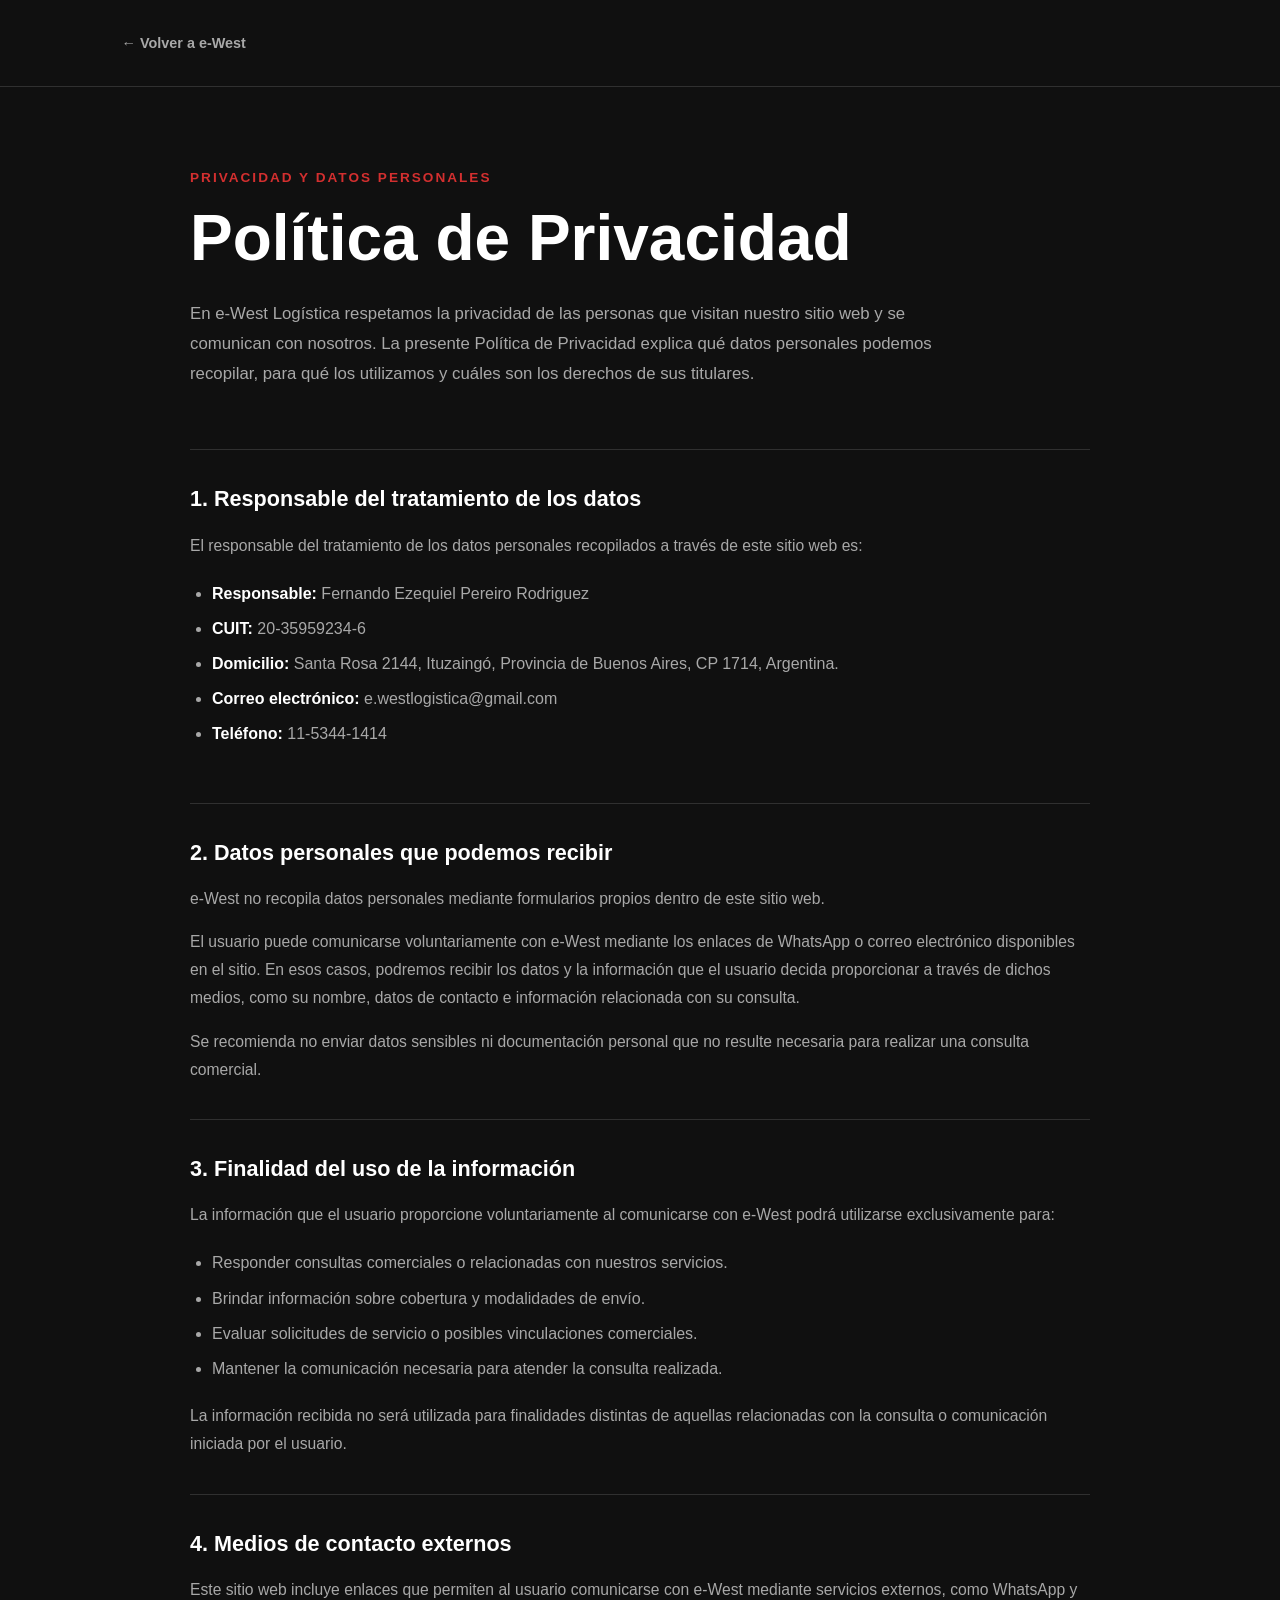
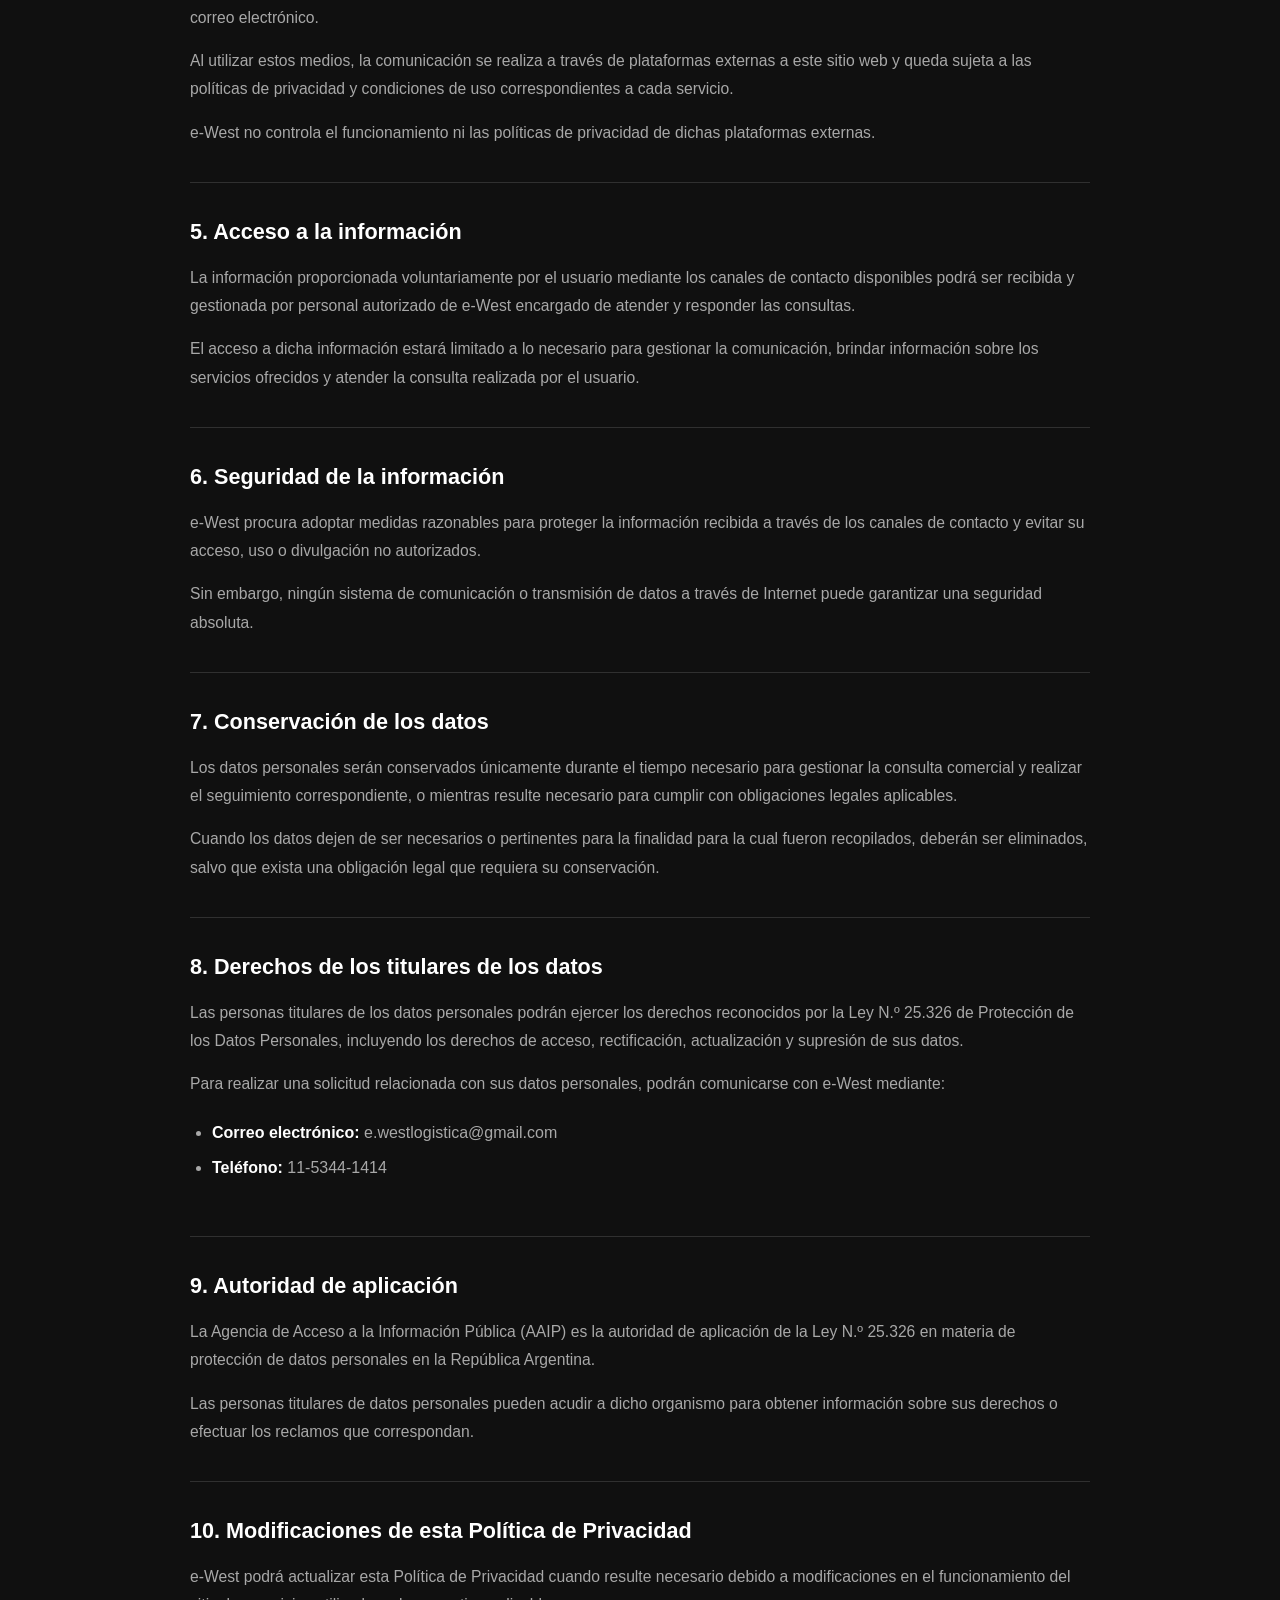
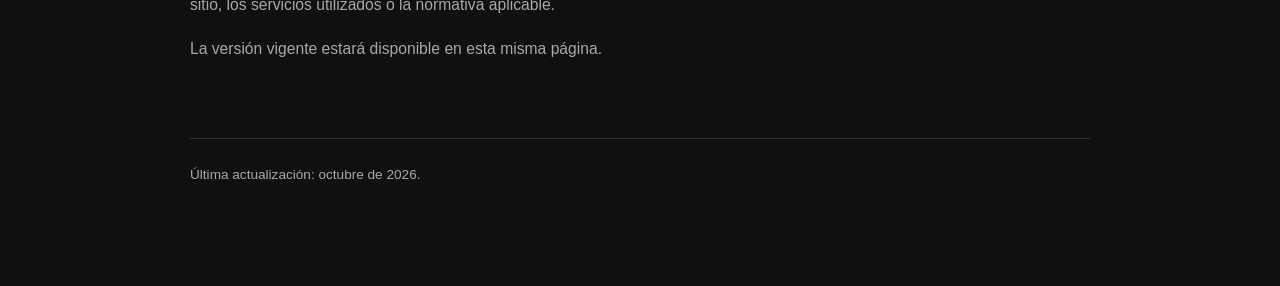
==== privacidad.html @ 9bac84e5 "Version inicial web e-West Logistica" ====
<!doctype html>
<html lang="es">
  <head>
    <meta charset="UTF-8" />

    <meta name="viewport" content="width=device-width, initial-scale=1.0" />

    <meta
      name="description"
      content="Política de Privacidad de e-West Logística."
    />

    <title>Política de Privacidad | e-West Logística</title>

    <link rel="stylesheet" href="CSS/style.css" />
  </head>

  <body class="privacy-page">
    <header class="privacy-header">
      <div class="section-container">
        <a href="index.html" class="privacy-back"> ← Volver a e-West </a>
      </div>
    </header>

    <main class="privacy-main">
      <div class="privacy-container">
        <p class="section-tag">Privacidad y datos personales</p>

        <h1>Política de Privacidad</h1>

        <p class="privacy-intro">
          En e-West Logística respetamos la privacidad de las personas que
          visitan nuestro sitio web y se comunican con nosotros. La presente
          Política de Privacidad explica qué datos personales podemos recopilar,
          para qué los utilizamos y cuáles son los derechos de sus titulares.
        </p>

        <!-- 1 -->
        <section class="privacy-section">
          <h2>1. Responsable del tratamiento de los datos</h2>

          <p>
            El responsable del tratamiento de los datos personales recopilados a
            través de este sitio web es:
          </p>

          <ul>
            <li>
              <strong>Responsable:</strong>
              Fernando Ezequiel Pereiro Rodriguez
            </li>

            <li>
              <strong>CUIT:</strong>
              20-35959234-6
            </li>

            <li>
              <strong>Domicilio:</strong>
              Santa Rosa 2144, Ituzaingó, Provincia de Buenos Aires, CP 1714,
              Argentina.
            </li>

            <li>
              <strong>Correo electrónico:</strong>
              e.westlogistica@gmail.com
            </li>

            <li>
              <strong>Teléfono:</strong>
              11-5344-1414
            </li>
          </ul>
        </section>

        <section class="privacy-section">
          <h2>2. Datos personales que podemos recibir</h2>

          <p>
            e-West no recopila datos personales mediante formularios propios
            dentro de este sitio web.
          </p>

          <p>
            El usuario puede comunicarse voluntariamente con e-West mediante los
            enlaces de WhatsApp o correo electrónico disponibles en el sitio. En
            esos casos, podremos recibir los datos y la información que el
            usuario decida proporcionar a través de dichos medios, como su
            nombre, datos de contacto e información relacionada con su consulta.
          </p>

          <p>
            Se recomienda no enviar datos sensibles ni documentación personal
            que no resulte necesaria para realizar una consulta comercial.
          </p>
        </section>

        <!-- 3 -->
        <section class="privacy-section">
          <h2>3. Finalidad del uso de la información</h2>

          <p>
            La información que el usuario proporcione voluntariamente al
            comunicarse con e-West podrá utilizarse exclusivamente para:
          </p>

          <ul>
            <li>
              Responder consultas comerciales o relacionadas con nuestros
              servicios.
            </li>
            <li>Brindar información sobre cobertura y modalidades de envío.</li>
            <li>
              Evaluar solicitudes de servicio o posibles vinculaciones
              comerciales.
            </li>
            <li>
              Mantener la comunicación necesaria para atender la consulta
              realizada.
            </li>
          </ul>

          <p>
            La información recibida no será utilizada para finalidades distintas
            de aquellas relacionadas con la consulta o comunicación iniciada por
            el usuario.
          </p>
        </section>

        <!-- 4 -->
        <section class="privacy-section">
          <h2>4. Medios de contacto externos</h2>

          <p>
            Este sitio web incluye enlaces que permiten al usuario comunicarse
            con e-West mediante servicios externos, como WhatsApp y correo
            electrónico.
          </p>

          <p>
            Al utilizar estos medios, la comunicación se realiza a través de
            plataformas externas a este sitio web y queda sujeta a las políticas
            de privacidad y condiciones de uso correspondientes a cada servicio.
          </p>

          <p>
            e-West no controla el funcionamiento ni las políticas de privacidad
            de dichas plataformas externas.
          </p>
        </section>

        <!-- 5 -->
        <section class="privacy-section">
          <h2>5. Acceso a la información</h2>

          <p>
            La información proporcionada voluntariamente por el usuario mediante
            los canales de contacto disponibles podrá ser recibida y gestionada
            por personal autorizado de e-West encargado de atender y responder
            las consultas.
          </p>

          <p>
            El acceso a dicha información estará limitado a lo necesario para
            gestionar la comunicación, brindar información sobre los servicios
            ofrecidos y atender la consulta realizada por el usuario.
          </p>
        </section>

        <!-- 6 -->
        <section class="privacy-section">
          <h2>6. Seguridad de la información</h2>

          <p>
            e-West procura adoptar medidas razonables para proteger la
            información recibida a través de los canales de contacto y evitar su
            acceso, uso o divulgación no autorizados.
          </p>

          <p>
            Sin embargo, ningún sistema de comunicación o transmisión de datos a
            través de Internet puede garantizar una seguridad absoluta.
          </p>
        </section>

        <!-- 7 -->
        <section class="privacy-section">
          <h2>7. Conservación de los datos</h2>

          <p>
            Los datos personales serán conservados únicamente durante el tiempo
            necesario para gestionar la consulta comercial y realizar el
            seguimiento correspondiente, o mientras resulte necesario para
            cumplir con obligaciones legales aplicables.
          </p>

          <p>
            Cuando los datos dejen de ser necesarios o pertinentes para la
            finalidad para la cual fueron recopilados, deberán ser eliminados,
            salvo que exista una obligación legal que requiera su conservación.
          </p>
        </section>

        <!-- 8 -->
        <section class="privacy-section">
          <h2>8. Derechos de los titulares de los datos</h2>

          <p>
            Las personas titulares de los datos personales podrán ejercer los
            derechos reconocidos por la Ley N.º 25.326 de Protección de los
            Datos Personales, incluyendo los derechos de acceso, rectificación,
            actualización y supresión de sus datos.
          </p>

          <p>
            Para realizar una solicitud relacionada con sus datos personales,
            podrán comunicarse con e-West mediante:
          </p>

          <ul>
            <li>
              <strong>Correo electrónico:</strong>
              e.westlogistica@gmail.com
            </li>

            <li>
              <strong>Teléfono:</strong>
              11-5344-1414
            </li>
          </ul>
        </section>

        <!-- 9 -->
        <section class="privacy-section">
          <h2>9. Autoridad de aplicación</h2>

          <p>
            La Agencia de Acceso a la Información Pública (AAIP) es la autoridad
            de aplicación de la Ley N.º 25.326 en materia de protección de datos
            personales en la República Argentina.
          </p>

          <p>
            Las personas titulares de datos personales pueden acudir a dicho
            organismo para obtener información sobre sus derechos o efectuar los
            reclamos que correspondan.
          </p>
        </section>

        <!-- 10 -->
        <section class="privacy-section">
          <h2>10. Modificaciones de esta Política de Privacidad</h2>

          <p>
            e-West podrá actualizar esta Política de Privacidad cuando resulte
            necesario debido a modificaciones en el funcionamiento del sitio,
            los servicios utilizados o la normativa aplicable.
          </p>

          <p>La versión vigente estará disponible en esta misma página.</p>
        </section>

        <p class="privacy-update">Última actualización: octubre de 2026.</p>
      </div>
    </main>
  </body>
</html>
---- CSS/style.css ----
/* ========================================
   E-WEST LOGÍSTICA
   ESTILOS GENERALES
======================================== */

/* ========================================
   VARIABLES
======================================== */

:root {
  --color-bg: #101010;
  --color-bg-secondary: #181818;
  --color-card: #202020;

  --color-red: #d32f2f;
  --color-red-hover: #f44336;

  --color-white: #ffffff;
  --color-text: #e5e5e5;
  --color-text-secondary: #a8a8a8;

  --color-border: #303030;

  --container-width: 1200px;
}

/* ========================================
   RESET
======================================== */

* {
  margin: 0;
  padding: 0;
  box-sizing: border-box;
}

html {
  scroll-behavior: smooth;
}

body {
  font-family: Arial, Helvetica, sans-serif;
  background-color: var(--color-bg);
  color: var(--color-text);
  line-height: 1.6;
}

img {
  max-width: 100%;
  display: block;
}

a {
  color: inherit;
  text-decoration: none;
}

button,
input,
select,
textarea {
  font: inherit;
}

/* ========================================
   CONTENEDOR GENERAL
======================================== */

.section-container {
  width: min(90%, var(--container-width));
  margin: 0 auto;
}

/* ========================================
   TÍTULOS DE SECCIÓN
======================================== */

.section-header {
  max-width: 720px;
  margin-bottom: 50px;
}

.section-tag {
  color: var(--color-red);
  font-size: 0.85rem;
  font-weight: 700;
  text-transform: uppercase;
  letter-spacing: 2px;
  margin-bottom: 10px;
}

.section-header h2 {
  color: var(--color-white);
  font-size: clamp(2rem, 4vw, 3rem);
  line-height: 1.15;
  margin-bottom: 18px;
}

.section-header > p:not(.section-tag) {
  color: var(--color-text-secondary);
  font-size: 1.05rem;
}

/* ========================================
   ESPACIADO DE SECCIONES
======================================== */

.services,
.process,
.why-us,
.coverage,
.about,
.sellers,
.contact {
  padding: 100px 0;
}
/* ========================================
   HEADER
======================================== */

.header {
  position: fixed;
  top: 0;
  left: 0;
  width: 100%;
  z-index: 1000;

  background-color: rgba(16, 16, 16, 0.95);
  border-bottom: 1px solid var(--color-border);
}

.header-container {
  width: min(92%, 1400px);
  height: 80px;
  margin: 0 auto;

  display: flex;
  align-items: center;
  justify-content: space-between;
  gap: 30px;
}

/* Logo */

.logo {
  display: inline-flex;
  align-items: center;
  gap: 10px;

  color: var(--color-white);
  font-size: 1.5rem;
  font-weight: 800;
  white-space: nowrap;
}

.logo-pin {
  width: 38px;
  height: 38px;
  object-fit: contain;
  flex-shrink: 0;
}

.logo-name {
  display: inline-block;
  color: var(--color-white);
  font-weight: 800;
}

.logo-name > span {
  color: var(--color-red);
  font-weight: 400;
}

/* Navegación */

.nav {
  display: flex;
  align-items: center;
  gap: 25px;
}

.nav a {
  color: var(--color-text);
  font-size: 0.9rem;
  font-weight: 500;

  transition:
    color 0.3s ease,
    transform 0.3s ease;
}

.nav a:hover {
  color: var(--color-red);
}

/* Botón WhatsApp del header */

.btn-whatsapp {
  display: inline-flex;
  align-items: center;
  justify-content: center;

  padding: 10px 20px;

  background-color: var(--color-red);
  color: var(--color-white);

  border-radius: 6px;

  font-size: 0.9rem;
  font-weight: 700;

  transition:
    background-color 0.3s ease,
    transform 0.3s ease;
}

.btn-whatsapp:hover {
  background-color: var(--color-red-hover);
  transform: translateY(-2px);
}
/* Botón menú móvil */
.menu-toggle {
  display: none;
}

/* ========================================
   HERO
======================================== */

.hero {
  position: relative;
  overflow: hidden;
  min-height: 100vh;

  display: flex;
  align-items: center;

  padding: 140px 5% 80px;

  background:
    linear-gradient(
      90deg,
      rgba(16, 16, 16, 1) 0%,
      rgba(16, 16, 16, 0.97) 32%,
      rgba(16, 16, 16, 0.78) 52%,
      rgba(16, 16, 16, 0.25) 100%
    ),
    url("../assets/img/hero-logistica.png");

  background-size: cover;
  background-position: center;
  background-repeat: no-repeat;
}

.hero-content {
  position: relative;
  z-index: 2;

  width: min(100%, 1200px);
  margin: 0 auto;
}

/* Texto pequeño superior */

.hero-tag {
  color: var(--color-red);

  font-size: 0.9rem;
  font-weight: 700;

  text-transform: uppercase;
  letter-spacing: 2px;

  margin-bottom: 18px;
}

/* Título principal */

.hero h1 {
  max-width: 850px;

  color: var(--color-white);

  font-size: clamp(3rem, 6vw, 5.5rem);
  line-height: 1;
  letter-spacing: -2px;

  margin-bottom: 28px;
}
.hero h1 span {
  display: block;
  color: var(--color-red);
}

/* Descripción */

.hero-description {
  max-width: 680px;

  color: var(--color-text-secondary);

  font-size: 1.15rem;
  line-height: 1.8;

  margin-bottom: 35px;
}

/* Botones */

.hero-buttons {
  display: flex;
  align-items: center;
  flex-wrap: wrap;
  gap: 15px;
}

/* Botón principal */

.btn-primary {
  display: inline-flex;
  align-items: center;
  justify-content: center;

  min-height: 48px;
  padding: 12px 24px;

  border: 2px solid var(--color-red);
  border-radius: 6px;

  background-color: var(--color-red);
  color: var(--color-white);

  font-weight: 700;
  cursor: pointer;

  transition:
    background-color 0.3s ease,
    border-color 0.3s ease,
    transform 0.3s ease;
}

.btn-primary:hover {
  background-color: var(--color-red-hover);
  border-color: var(--color-red-hover);

  transform: translateY(-2px);
}

/* Botón secundario */

.btn-secondary {
  display: inline-flex;
  align-items: center;
  justify-content: center;

  min-height: 48px;
  padding: 12px 24px;

  border: 1px solid var(--color-border);
  border-radius: 6px;

  background-color: transparent;
  color: var(--color-white);

  font-weight: 700;

  transition:
    border-color 0.3s ease,
    background-color 0.3s ease,
    transform 0.3s ease;
}

.btn-secondary:hover {
  border-color: var(--color-red);
  background-color: rgba(211, 47, 47, 0.08);

  transform: translateY(-2px);
}

/* ========================================
   SERVICIOS
======================================== */

.services {
  background-color: var(--color-bg-secondary);
}

.services-grid {
  display: grid;
  grid-template-columns: repeat(3, 1fr);
  gap: 20px;
}

.service-card {
  position: relative;

  min-height: 230px;
  padding: 30px;

  background-color: var(--color-card);
  border: 1px solid var(--color-border);
  border-radius: 8px;

  overflow: hidden;

  transition:
    transform 0.3s ease,
    border-color 0.3s ease,
    background-color 0.3s ease;
}

/* Línea roja superior */

.service-card::before {
  content: "";

  position: absolute;
  top: 0;
  left: 0;

  width: 45px;
  height: 3px;

  background-color: var(--color-red);

  transition: width 0.3s ease;
}

/* Hover de la tarjeta */

.service-card:hover {
  transform: translateY(-5px);
  border-color: rgba(211, 47, 47, 0.5);
  background-color: #242424;
}

.service-card:hover::before {
  width: 100%;
}

/* Título */

.service-card h3 {
  color: var(--color-white);

  font-size: 1.25rem;
  line-height: 1.3;

  margin-bottom: 15px;
}

/* Descripción */

.service-card p {
  color: var(--color-text-secondary);

  font-size: 0.95rem;
  line-height: 1.7;
}

/* Texto destacado de Fulfillment */

.service-highlight {
  display: block;

  margin-top: 20px;

  color: var(--color-red);

  font-size: 0.8rem;
  font-weight: 700;

  text-transform: uppercase;
  letter-spacing: 1px;
}
/* ========================================
   CÓMO TRABAJAMOS
======================================== */

.process {
  background-color: var(--color-bg);
}

.process-grid {
  display: grid;
  grid-template-columns: repeat(4, 1fr);
  column-gap: 0;
  row-gap: 90px;

  position: relative;

  margin-top: 20px;
}

/* Cada paso */

.process-step {
  position: relative;
  z-index: 1;

  padding: 0 25px 0 0;
}
/* ========================================
   CONEXIONES ENTRE PASOS
======================================== */

/* Líneas horizontales normales */

.process-step::after {
  content: "";

  position: absolute;

  top: 35px;
  left: 70px;

  width: calc(100% - 70px);
  height: 2px;

  background: linear-gradient(
    to right,
    var(--color-red) 0%,
    var(--color-red) 50%,
    var(--color-border) 50%,
    var(--color-border) 100%
  );

  background-size: 200% 100%;
  background-position: 100% 0;

  transition: background-position 0.5s ease;

  z-index: -1;
}

/* Ilumina la línea */

.process-step:hover::after {
  background-position: 0 0;
}

/* El paso 04 usa una conexión especial */

.process-step:nth-child(4)::after {
  display: none;
}

/* El paso 07 termina el recorrido */

.process-step:nth-child(7)::after {
  display: none;
}
/* ========================================
   CONTINUACIÓN VISUAL 04 → 05
======================================== */

.route-dots {
  position: absolute;

  display: flex;
  align-items: center;
  gap: 5px;

  color: var(--color-text-secondary);

  font-size: 1.4rem;
  font-weight: 700;

  opacity: 0.65;

  white-space: nowrap;

  pointer-events: none;
}

/* Salida del 04 */

.route-dots-out {
  top: 17px;
  left: 82px;
}

/* Entrada al 05 */

.route-dots-in {
  top: 17px;
  right: calc(100% + 10px);
}
/* ========================================
   ANIMACIÓN PROGRESIVA 04 → 05
======================================== */

/* Cada punto conserva exactamente su tamaño y posición */

.route-dots span {
  color: var(--color-text-secondary);

  transition: color 0.12s ease;
}

/* ----------------------------------------
   SALIDA DEL 04
---------------------------------------- */

.process-step:nth-child(4):hover .route-dots-out span:nth-child(1) {
  color: var(--color-red);
  transition-delay: 0s;
}

.process-step:nth-child(4):hover .route-dots-out span:nth-child(2) {
  color: var(--color-red);
  transition-delay: 0.1s;
}

.process-step:nth-child(4):hover .route-dots-out span:nth-child(3) {
  color: var(--color-red);
  transition-delay: 0.2s;
}

.process-step:nth-child(4):hover .route-dots-out span:nth-child(4) {
  color: var(--color-red);
  transition-delay: 0.3s;
}

/* ----------------------------------------
   CONTINÚA ANTES DEL 05
   pero sigue dependiendo del hover del 04
---------------------------------------- */

.process-grid:has(.process-step:nth-child(4):hover)
  .process-step:nth-child(5)
  .route-dots-in
  span:nth-child(1) {
  color: var(--color-red);
  transition-delay: 0.4s;
}

.process-grid:has(.process-step:nth-child(4):hover)
  .process-step:nth-child(5)
  .route-dots-in
  span:nth-child(2) {
  color: var(--color-red);
  transition-delay: 0.5s;
}

.process-grid:has(.process-step:nth-child(4):hover)
  .process-step:nth-child(5)
  .route-dots-in
  span:nth-child(3) {
  color: var(--color-red);
  transition-delay: 0.6s;
}

.process-grid:has(.process-step:nth-child(4):hover)
  .process-step:nth-child(5)
  .route-dots-in
  span:nth-child(4) {
  color: var(--color-red);
  transition-delay: 0.7s;
}
/* Número */

.step-number {
  display: flex;
  align-items: center;
  justify-content: center;

  width: 70px;
  height: 70px;

  margin-bottom: 25px;

  background-color: var(--color-bg);
  border: 1px solid var(--color-border);
  border-radius: 50%;

  color: var(--color-red);

  font-size: 1.1rem;
  font-weight: 800;

  transition:
    background-color 0.3s ease,
    border-color 0.3s ease,
    color 0.3s ease,
    transform 0.3s ease;
}

/* Título del paso */

.process-step h3 {
  color: var(--color-white);

  font-size: 1.15rem;

  margin-bottom: 10px;
}

/* Descripción */

.process-step p {
  max-width: 250px;

  color: var(--color-text-secondary);

  font-size: 0.9rem;
  line-height: 1.7;
}

/* Efecto al pasar el mouse */

.process-step:hover .step-number {
  background-color: var(--color-red);
  border-color: var(--color-red);

  color: var(--color-white);

  transform: scale(1.08);
}

/* Resumen del proceso */

.process-summary {
  margin-top: 30px;
  padding: 25px 30px;

  border-left: 3px solid var(--color-red);
  background-color: var(--color-bg-secondary);
}

.process-summary p {
  color: var(--color-white);

  font-size: 1rem;
  font-weight: 600;

  letter-spacing: 0.5px;
}
/* ========================================
   ¿POR QUÉ E-WEST?
======================================== */

.why-us {
  background-color: var(--color-bg-secondary);
}

/* Grilla */

.why-grid {
  display: grid;
  grid-template-columns: repeat(3, 1fr);
  gap: 20px;
}

/* Tarjetas */

.why-card {
  position: relative;

  min-height: 210px;
  padding: 30px;

  background-color: var(--color-card);
  border: 1px solid var(--color-border);
  border-radius: 8px;

  overflow: hidden;

  transition:
    transform 0.3s ease,
    border-color 0.3s ease,
    background-color 0.3s ease;
}

/* Detalle rojo lateral */

.why-card::before {
  content: "";

  position: absolute;
  top: 30px;
  left: 0;

  width: 3px;
  height: 35px;

  background-color: var(--color-red);

  transition:
    top 0.3s ease,
    height 0.3s ease;
}

/* Hover */

.why-card:hover {
  transform: translateY(-5px);
  border-color: rgba(211, 47, 47, 0.5);
  background-color: #242424;
}

.why-card:hover::before {
  top: 0;
  height: 100%;
}

/* Título */

.why-card h3 {
  color: var(--color-white);

  font-size: 1.2rem;
  line-height: 1.3;

  margin-bottom: 14px;
}

/* Descripción */

.why-card p {
  color: var(--color-text-secondary);

  font-size: 0.95rem;
  line-height: 1.7;
}

/* Mensaje final */

.why-message {
  margin-top: 35px;
  padding: 25px 30px;

  background-color: var(--color-bg);
  border-left: 3px solid var(--color-red);
}

.why-message p {
  color: var(--color-white);

  font-size: 1.05rem;
  font-weight: 600;

  letter-spacing: 0.3px;
}
/* ========================================
   COBERTURA
======================================== */

.coverage {
  background-color: var(--color-bg);
}

/* Contenido principal */

.coverage-content {
  display: grid;
  grid-template-columns: 1.1fr 1fr;
  gap: 50px;
  align-items: stretch;
}

/* ========================================
   MAPA
======================================== */

.coverage-map {
  position: relative;

  min-height: 520px;
  padding: 30px;

  display: flex;
  align-items: center;
  justify-content: center;

  overflow: hidden;
  isolation: isolate;

  background-color: #101010;
  border: 1px solid var(--color-border);
  border-radius: 8px;
}

/* Detalle decorativo */

.coverage-map::before {
  content: "";

  position: absolute;
  top: 0;
  left: 0;

  width: 100%;
  height: 3px;

  background-color: var(--color-red);
}

.coverage-map p {
  color: var(--color-text-secondary);

  font-size: 1rem;
  font-weight: 600;

  text-transform: uppercase;
  letter-spacing: 2px;
}

/* ========================================
   ZONAS
======================================== */

.coverage-zones {
  display: grid;
  grid-template-columns: repeat(2, 1fr);
  gap: 15px;
}

/* Tarjeta de zona */

.coverage-card {
  position: relative;
  display: flex;
  flex-direction: column;
  cursor: pointer;
  padding: 25px;
  text-align: center;
  background-color: var(--color-card);
  border: 1px solid var(--color-border);
  border-radius: 8px;

  transition:
    transform 0.3s ease,
    border-color 0.3s ease,
    background-color 0.3s ease;
}

/* Nombre de la zona */

.coverage-card h3 {
  color: var(--color-red);

  font-size: 1.1rem;

  margin-bottom: 15px;
}

/* Localidades */

.coverage-card ul {
  list-style: none;

  display: flex;
  flex-wrap: wrap;
  gap: 8px;
}

.coverage-card li {
  padding: 5px 9px;

  color: var(--color-text-secondary);
  background-color: var(--color-bg-secondary);

  border: 1px solid var(--color-border);
  border-radius: 4px;

  font-size: 0.78rem;
  line-height: 1.3;
}

/* ========================================
   CTA DE COBERTURA
======================================== */

.coverage-cta {
  margin-top: 35px;
  padding: 25px 30px;

  display: flex;
  align-items: center;
  justify-content: space-between;
  gap: 30px;

  background-color: var(--color-bg-secondary);
  border-left: 3px solid var(--color-red);
}

.coverage-cta p {
  max-width: 700px;

  color: var(--color-white);

  font-size: 1rem;
  font-weight: 600;
}
.coverage-cta .btn-primary {
  display: inline-flex;
  align-items: center;
  justify-content: center;

  margin-left: auto;

  min-width: 210px;
  min-height: 52px;
  padding: 12px 24px;

  text-align: center;
  line-height: 1.2;
  white-space: nowrap;
  flex-shrink: 0;
}

/* RECORRIDOS LOGÍSTICOS DECORATIVOS */
.map-decorative-routes {
  position: absolute;
  inset: 0;

  width: 100%;
  height: 100%;

  object-fit: fill;
  opacity: 1;

  z-index: 3;
  pointer-events: none;
}
/* NUESTRO MAPA ORIGINAL */
#coverage-map-svg {
  position: absolute;
  width: 100%;
  height: 100%;

  top: -2px;
  left: 7px;

  z-index: 2;
}
.coverage-card:hover,
.coverage-card.is-active {
  border-color: rgba(211, 47, 47, 0.65);
  background-color: rgba(211, 47, 47, 0.08);
  transform: translateY(-3px);
}
.coverage-card-footer {
  width: 100%;
  margin-top: auto;
  padding-top: 20px;
  text-align: left;
}

.coverage-card-line {
  display: block;
  width: 48px;
  height: 3px;
  margin-bottom: 18px;

  background-color: var(--color-red);
  border-radius: 10px;
}

.coverage-card-status {
  display: flex;
  align-items: center;
  gap: 10px;

  color: var(--color-text);
  font-size: 0.9rem;
}

.coverage-truck {
  display: inline-flex;
  width: 32px;
  height: 22px;
  flex-shrink: 0;
}

.coverage-truck svg {
  width: 100%;
  height: 100%;
  overflow: visible;
}

.truck-box {
  fill: #ffffff;
}

.truck-cab {
  fill: var(--color-red);
}

.truck-wheel {
  fill: #ffffff;
  stroke: var(--color-red);
  stroke-width: 2;
}
/* Capa decorativa */
.map-route {
  position: absolute;
  top: 28px;
  left: 200px;

  width: 300px;
  height: 155px;

  z-index: 5;
  pointer-events: none;
}

/* Marca superior */
.map-route-brand {
  position: relative;
  z-index: 2;

  display: flex;
  align-items: flex-start;
  gap: 10px;
}
.map-water-reference {
  position: absolute;

  top: 40%;
  left: 35%;

  z-index: 4;
  pointer-events: none;

  transform: rotate(40deg);
  transform-origin: center;
}

.map-water-reference span {
  display: block;

  color: rgba(255, 255, 255, 0.13);

  font-size: 0.72rem;
  font-weight: 600;
  letter-spacing: 5px;

  white-space: nowrap;
}

/* PIN ORIGINAL E-WEST */
.map-route-start-pin {
  width: 55px;
  height: 55px;

  object-fit: contain;
  flex-shrink: 0;
  transform: translateX(-10px);
}

/* Texto */
.map-route-text {
  display: flex;
  flex-direction: column;
  line-height: 1;
}

.map-route-text strong {
  color: #fff;
  font-size: 1.35rem;
  font-weight: 800;
}

.map-route-text span {
  margin-top: 3px;

  color: var(--color-red);
  font-size: 0.95rem;
  font-weight: 700;
}

.map-route-text small {
  margin-top: 10px;

  color: #fff;
  font-size: 0.58rem;
  line-height: 1.35;
  letter-spacing: 1.5px;
}

/* Camino */
.map-route-line {
  position: absolute;

  top: 42px;
  left: 5px;

  width: 285px;
  height: 115px;

  overflow: visible;
}

.map-route-line > path {
  fill: none;
  stroke: rgba(255, 255, 255, 0.9);
  stroke-width: 2.5;

  stroke-dasharray: 7 7;
  stroke-linecap: round;
}

/* Camioncito */
.map-route-truck rect {
  fill: #fff;
}

.map-route-truck path {
  fill: var(--color-red);
}

.map-route-truck circle {
  fill: #fff;
  stroke: var(--color-red);
  stroke-width: 2;
}

/* Pin destino */
.map-route-destination path,
.map-route-destination ellipse {
  fill: none;
  stroke: var(--color-red);
  stroke-width: 2.5;
}

.map-route-destination circle {
  fill: var(--color-red);
}
/* =========================
   LEYENDA DEL MAPA
========================= */

.map-legend {
  position: absolute;
  left: 425px;
  bottom: 10px;

  width: 165px;
  padding: 16px;

  background-color: rgba(16, 16, 16, 0.72);
  border: 1px solid var(--color-border);
  border-radius: 8px;

  z-index: 6;
}

.map-legend-zones {
  display: flex;
  flex-direction: column;
  gap: 7px;
}

.map-legend-zones span {
  display: flex;
  align-items: center;
  gap: 9px;

  color: var(--color-white);
  font-size: 0.8rem;
  line-height: 1;
  white-space: nowrap;
}

.legend-color {
  width: 13px;
  height: 13px;
  flex-shrink: 0;

  border-radius: 50%;
  border: 1px solid rgba(255, 255, 255, 0.8);
}

/* Colores de cobertura */
.legend-color.caba {
  background-color: #b71c1c;
}

.legend-color.cordon-1 {
  background-color: #d32f2f;
}

.legend-color.cordon-2 {
  background-color: #ef5350;
}

.legend-color.cordon-3 {
  background-color: #ef9a9a;
}

.map-legend-brand {
  margin-top: 15px;
}

.legend-line {
  display: block;
  width: 48px;
  height: 3px;
  margin-bottom: 10px;

  background-color: var(--color-red);
  border-radius: 10px;
}

.map-legend-brand p {
  margin: 0;

  color: var(--color-white);
  font-size: 0.72rem;
  line-height: 1.45;
  letter-spacing: 3px;
}
/* ========================================
   QUIÉNES SOMOS
======================================== */
.about .section-tag {
  color: var(--color-red);
}
.about {
  background-color: var(--color-bg-secondary);
}
.about-text .about-highlight {
  color: var(--color-white);
  font-weight: 700;
  margin-top: 25px;
}
/* Contenido principal */
.about-content {
  display: grid;
  grid-template-columns: 1fr 0.9fr;
  gap: 70px;
  align-items: center;
}

/* ========================================
   TEXTO
======================================== */

.about-text {
  max-width: 650px;
}

.about-text > p {
  color: var(--color-text-secondary);

  font-size: 1rem;
  line-height: 1.8;

  margin-bottom: 18px;
}
/* ========================================
   ESTADÍSTICAS
======================================== */

.about-stats {
  display: grid;
  grid-template-columns: repeat(3, minmax(0, 1fr));

  width: 100%;
  margin-top: 40px;

  border: 1px solid var(--color-border);
  border-radius: 8px;

  overflow: hidden;
}

.about-stats .stat {
  width: 100%;
  padding: 25px 20px;
  margin: 0;
  text-align: center;
  border-right: 1px solid var(--color-border);
}

.about-stats .stat:last-child {
  border-right: none;
}

.stat strong {
  display: block;

  color: var(--color-red);

  font-size: 2rem;
  line-height: 1;

  margin-bottom: 10px;
}

.stat span {
  color: var(--color-text-secondary);

  font-size: 0.85rem;
  font-weight: 600;

  text-transform: uppercase;
  letter-spacing: 1px;
}
.about-stats .stat strong .counter {
  color: inherit;
  font-size: inherit;
  font-weight: inherit;
  line-height: inherit;
  text-transform: none;
  letter-spacing: normal;
}

/* ========================================
   IMAGEN
======================================== */

.about-image {
  position: relative;

  min-height: 520px;

  border: 1px solid var(--color-border);
  border-radius: 8px;

  overflow: hidden;
}

/* Imagen */

.about-image img {
  width: 100%;
  height: 100%;

  position: absolute;
  inset: 0;

  object-fit: cover;
  object-position: center;

  display: block;

  transition: transform 0.5s ease;
}

/* Línea roja inferior */

.about-image::after {
  content: "";

  position: absolute;
  bottom: 0;
  left: 0;

  width: 80px;
  height: 3px;

  background-color: var(--color-red);

  z-index: 2;
}

/* Efecto sutil */

.about-image:hover img {
  transform: scale(1.02);
}

/* ========================================
   MENSAJE FINAL
======================================== */

.about-message {
  margin-top: 35px;

  padding-left: 20px;

  border-left: 3px solid var(--color-red);
}

.about-message p {
  color: var(--color-white);

  font-size: 1.05rem;
  font-weight: 600;

  line-height: 1.6;
}
/* ========================================
   ¿SOS VENDEDOR?
======================================== */

.sellers {
  background-color: var(--color-bg);
}
/* Botón WhatsApp - ¿Sos vendedor? */
.sellers-whatsapp {
  background-color: var(--color-red);
  border-color: var(--color-red);
  color: var(--color-white);
}

.sellers-whatsapp:hover {
  background-color: var(--color-red-hover);
  border-color: var(--color-red-hover);
  color: var(--color-white);
}

/* Contenido principal */

.sellers-content {
  display: grid;
  grid-template-columns: 0.9fr 1.1fr;
  gap: 80px;
  align-items: start;
}

/* ========================================
   TEXTO COMERCIAL
======================================== */

.sellers-info {
  position: sticky;
  top: 120px;
}

.sellers-info h2 {
  max-width: 520px;

  color: var(--color-white);

  font-size: clamp(2.2rem, 4vw, 3.5rem);
  line-height: 1.1;

  margin-bottom: 25px;
}

.sellers-info > p:not(.section-tag) {
  max-width: 560px;

  color: var(--color-text-secondary);

  font-size: 1rem;
  line-height: 1.8;

  margin-bottom: 18px;
}

/* Frase final */

.sellers-highlight {
  margin-top: 30px;
  margin-bottom: 30px;

  padding-left: 20px;

  border-left: 3px solid var(--color-red);

  color: var(--color-white);

  font-size: 1.1rem;
  font-weight: 700;
}

/* ========================================
   CONTENEDOR DE CONTACTO COMERCIAL
======================================== */

.sellers-contact-container {
  padding: 40px;

  background-color: var(--color-card);

  border: 1px solid var(--color-border);
  border-radius: 8px;
}
/* ========================================
   CONTACTO COMERCIAL - VENDEDORES
======================================== */

.sellers-contact {
  display: flex;
  flex-direction: column;
  gap: 30px;
}
.seller-contact-header {
  margin-bottom: 30px;
}

.seller-contact-header h3 {
  color: var(--color-red);
  font-size: 1.5rem;
  margin-bottom: 8px;
}

.seller-contact-header p {
  color: var(--color-text-secondary);
}

.seller-contact-options {
  display: grid;
  grid-template-columns: repeat(2, minmax(0, 1fr));
  gap: 18px;
}

.seller-contact-card {
  display: flex;
  flex-direction: column;
  justify-content: space-between;
  gap: 25px;

  padding: 25px;

  background-color: var(--color-bg);
  border: 1px solid var(--color-border);
  border-radius: 8px;

  transition:
    border-color 0.3s ease,
    transform 0.3s ease;
}

.seller-contact-card:hover {
  border-color: var(--color-red);
  transform: translateY(-3px);
}

.seller-contact-label {
  display: block;

  margin-bottom: 10px;

  color: var(--color-red);

  font-size: 0.8rem;
  font-weight: 700;
  text-transform: uppercase;
  letter-spacing: 0.08em;
}

.seller-contact-card h4 {
  margin-bottom: 10px;

  color: var(--color-white);

  font-size: 1.1rem;
}

.seller-contact-card p {
  color: var(--color-text-secondary);

  font-size: 0.9rem;
  line-height: 1.6;
}

.seller-contact-button {
  width: fit-content;
  padding: 13px 22px;
  text-align: center;
  margin: 0 auto;
}

.seller-email-link {
  display: inline-block;

  color: var(--color-white);

  font-size: 0.9rem;
  font-weight: 600;

  text-decoration: none;
  word-break: break-word;

  transition: color 0.3s ease;
}

.seller-email-link:hover {
  color: var(--color-red);
}

.seller-contact-note {
  width: fit-content;
  padding: 20px;
  background-color: rgba(211, 47, 47, 0.06);
  border-left: 3px solid var(--color-red);
  border-radius: 0 6px 6px 0;
}

.seller-contact-note strong {
  display: block;

  margin-bottom: 5px;

  color: var(--color-white);
}

.seller-contact-note p {
  margin: 0;

  color: var(--color-text-secondary);

  font-size: 0.85rem;
  line-height: 1.6;
}
/* ========================================
   CONTACTO
======================================== */

/* CTA FINAL */
.contact-cta {
  display: flex;
  align-items: center;
  justify-content: space-between;
  gap: 40px;

  margin-top: 40px;
  padding: 35px 40px;

  background-color: var(--color-card);
  border: 1px solid var(--color-border);
  border-left: 3px solid var(--color-red);
  border-radius: 8px;
}

.contact-cta-text {
  max-width: 650px;
}

.contact-cta-label {
  display: block;

  margin-bottom: 8px;

  color: var(--color-red);

  font-size: 0.8rem;
  font-weight: 700;
  text-transform: uppercase;
  letter-spacing: 0.08em;
}

.contact-cta h3 {
  margin-bottom: 10px;

  color: var(--color-white);

  font-size: 1.4rem;
}

.contact-cta p {
  margin: 0;

  color: var(--color-text-secondary);

  line-height: 1.6;
}

.contact-cta-actions {
  display: flex;
  align-items: center;
  gap: 12px;

  flex-shrink: 0;
}

.contact-cta-actions .btn-primary,
.contact-cta-actions .btn-secondary {
  white-space: nowrap;
}

.contact {
  background-color: var(--color-bg-secondary);
}

/* ========================================
   ENCABEZADO
======================================== */

.contact-header {
  max-width: 760px;
  margin: 0 auto 55px;

  text-align: center;
}

.contact-header .section-tag {
  margin-bottom: 12px;
}

.contact-header h2 {
  color: var(--color-white);

  font-size: clamp(2.2rem, 4vw, 3.5rem);
  line-height: 1.1;

  margin-bottom: 18px;
}

.contact-header > p:not(.section-tag) {
  color: var(--color-text-secondary);

  font-size: 1rem;
  line-height: 1.7;
}

/* ========================================
   CANALES DE CONTACTO
======================================== */

.contact-channels {
  display: grid;
  grid-template-columns: repeat(2, 1fr);

  max-width: 1000px;

  margin: 0 auto 55px;

  border-top: 1px solid var(--color-border);
  border-bottom: 1px solid var(--color-border);
  border-left: 1px solid var(--color-border);
  border-right: 1px solid var(--color-border);
  border-radius: 6px;
}

.contact-channel {
  position: relative;
  min-width: 0;
  padding: 28px 30px;
  text-align: center;
}

/* División vertical entre columnas */
.contact-channel:nth-child(odd) {
  border-right: 1px solid var(--color-border);
}

/* División horizontal entre filas */
.contact-channel:nth-child(-n + 2) {
  border-bottom: 1px solid var(--color-border);
}

/* Línea roja animada */

.contact-channel::after {
  content: "";

  position: absolute;

  left: 50%;
  bottom: -1px;

  width: 0;
  height: 2px;

  background-color: var(--color-red);

  transform: translateX(-50%);

  transition: width 0.3s ease;
}

.contact-channel:hover::after {
  width: 70%;
}

/* Categoría */

.contact-channel span {
  display: block;

  color: var(--color-red);

  font-size: 0.8rem;
  font-weight: 700;

  text-transform: uppercase;
  letter-spacing: 1.5px;

  margin-bottom: 10px;
}

/* Dato principal */

.contact-channel strong {
  display: block;

  color: var(--color-white);

  font-size: 1rem;

  margin-bottom: 7px;

  overflow-wrap: anywhere;
}

/* Descripción */

.contact-channel p {
  color: var(--color-text-secondary);

  font-size: 0.85rem;
  line-height: 1.5;
}
/* ========================================
   FOOTER
======================================== */

.footer {
  background-color: #0b0b0b;
  border-top: 1px solid var(--color-border);
  padding: 30px 0 15px;
}

.footer-container {
  width: min(90%, var(--container-width));
  margin: 0 auto;
}

/* ========================================
   CONTENIDO PRINCIPAL
======================================== */

.footer-content {
  display: grid;
  grid-template-columns: 1.5fr 1fr 1fr;
  gap: 40px;
  padding-bottom: 0px;
}

/* Marca */

.footer-brand .logo {
  display: inline-block;
  margin-bottom: 18px;
}

.footer-brand > p {
  max-width: 360px;

  color: var(--color-text-secondary);
  font-size: 0.9rem;
  line-height: 1.7;
}

/* ========================================
   NAVEGACIÓN Y CONTACTO
======================================== */

.footer h3 {
  color: var(--color-white);

  font-size: 0.8rem;
  text-transform: uppercase;
  letter-spacing: 1.5px;

  margin-bottom: 8px;
}
/* ========================================
   PARTE INFERIOR
======================================== */

.footer-bottom {
  display: flex;
  align-items: center;
  justify-content: space-between;
  gap: 20px;

  padding-top: 15px;

  border-top: 1px solid var(--color-border);
  grid-column: 1 / -1;
}

.footer-bottom p {
  color: #777;
  font-size: 0.8rem;
}
.footer-bottom a {
  color: var(--color-white);
  transition: color 0.3s ease;
}

.footer-bottom a:hover,
.footer-bottom a:focus-visible,
.footer-bottom a:active {
  color: var(--color-red);
}

/* ========================================
   COLUMNAS DEL FOOTER
======================================== */

.footer-column {
  display: flex;
  flex-direction: column;
  align-items: flex-start;
  gap: 4px;
}

.footer-column a,
.footer-column p {
  color: var(--color-text-secondary);
  font-size: 0.85rem;
  line-height: 1.5;
}

.footer-column a {
  transition: color 0.3s ease;
}

.footer-column a:hover {
  color: var(--color-red);
}
/* ========================================
   ICONOS DE CONTACTO DEL FOOTER
======================================== */

.footer-contact-link {
  display: inline-flex;
  align-items: center;
  gap: 10px;
  text-decoration: none;
}

.footer-contact-icon {
  width: 18px;
  height: 18px;
  flex-shrink: 0;
  color: currentColor;
  transition: color 0.3s ease;
}

/* Mantener los textos alineados */
.footer-contact-link span {
  line-height: 1.5;
}

/* Efecto al pasar el mouse o navegar con teclado */
.footer-contact-link:hover,
.footer-contact-link:focus-visible {
  color: var(--color-red);
}
/* ========================================
   POLÍTICA DE PRIVACIDAD
======================================== */

.privacy-page {
  min-height: 100vh;
  background-color: var(--color-bg);
  color: var(--color-text);
}

/* Encabezado */
.privacy-header {
  padding: 30px 5%;
  background-color: var(--color-bg);
  border-bottom: 1px solid var(--color-border);
}

.privacy-header .section-container {
  padding: 0;
}

.privacy-back {
  display: inline-block;
  color: var(--color-text-secondary);
  font-size: 0.9rem;
  font-weight: 600;
  text-decoration: none;
  transition: color 0.3s ease;
}

.privacy-back:hover {
  color: var(--color-red);
}

/* Contenido */
.privacy-main {
  padding: 80px 5% 100px;
}

.privacy-container {
  width: 100%;
  max-width: 900px;
  margin: 0 auto;
}

/* Encabezado de la página */
.privacy-container > .section-tag {
  margin-bottom: 15px;
}

.privacy-container h1 {
  color: var(--color-white);
  font-size: clamp(2.4rem, 5vw, 4rem);
  line-height: 1.1;
  margin-bottom: 25px;
}

.privacy-intro {
  max-width: 780px;
  color: var(--color-text-secondary);
  font-size: 1.05rem;
  line-height: 1.8;
  margin-bottom: 60px;
}

/* Secciones */
.privacy-section {
  padding: 35px 0;
  border-top: 1px solid var(--color-border);
}

.privacy-section h2 {
  color: var(--color-white);
  font-size: 1.35rem;
  line-height: 1.3;
  margin-bottom: 18px;
}

.privacy-section p {
  color: var(--color-text-secondary);
  font-size: 0.98rem;
  line-height: 1.8;
  margin-bottom: 15px;
}

.privacy-section p:last-child {
  margin-bottom: 0;
}

/* Listas */
.privacy-section ul {
  margin: 20px 0;
  padding-left: 22px;
}

.privacy-section li {
  color: var(--color-text-secondary);
  line-height: 1.7;
  margin-bottom: 8px;
}

.privacy-section strong {
  color: var(--color-white);
}

/* Última actualización */
.privacy-update {
  margin-top: 40px;
  padding-top: 25px;
  border-top: 1px solid var(--color-border);
  color: var(--color-text-secondary);
  font-size: 0.85rem;
}
/* ========================================
   AJUSTE INTERMEDIO - COBERTURA
   Pantallas de hasta 1280px
======================================== */

@media (min-width: 1025px) and (max-width: 1280px) {
  .coverage-content {
    grid-template-columns: 1fr;
    gap: 30px;
  }

  .coverage-map {
    width: 100%;
  }

  .coverage-zones {
    grid-template-columns: repeat(2, minmax(0, 1fr));
  }

  .map-route {
    left: 400px;
  }

  .map-legend {
    left: auto;
    right: 10px;
  }
}
/* ========================================
   RESPONSIVE - NOTEBOOK / TABLET HORIZONTAL
   1024px o menos
======================================== */

@media (max-width: 1024px) {
  /* -------------------------
     GENERAL
  ------------------------- */

  .section-container {
    width: min(92%, var(--container-width));
  }

  .services,
  .process,
  .why-us,
  .coverage,
  .about,
  .sellers,
  .contact {
    padding: 80px 0;
  }

  /* -------------------------
     HEADER
  ------------------------- */

  .header {
    left: 0;
    right: 0;
    width: auto;
  }

  .header-container {
    position: relative;
    width: 92%;
    gap: 20px;
  }

  .header .nav,
  .header .btn-whatsapp {
    display: none;
  }

  .menu-toggle {
    display: flex;
    align-items: center;
    justify-content: center;

    width: 44px;
    height: 44px;
    margin-left: auto;
    padding: 0;

    color: var(--color-white);
    background: transparent;
    border: 1px solid var(--color-border);
    border-radius: 6px;

    font-size: 1.6rem;
    line-height: 1;
    cursor: pointer;
  }

  .header .nav {
    position: absolute;

    top: 80px;
    right: 0;
    left: auto;

    width: min(320px, 92vw);

    flex-direction: column;
    align-items: stretch;
    gap: 0;

    padding: 10px 0;

    background-color: var(--color-bg-secondary);

    border: 1px solid var(--color-border);
    border-top: none;
    border-radius: 0 0 6px 6px;
  }

  .header .nav.is-open {
    display: flex;
  }

  .header .nav a {
    width: 100%;
    padding: 14px 20px;

    font-size: 0.95rem;
    white-space: normal;
  }

  .header .nav a:hover {
    background-color: var(--color-card);
  }

  /* -------------------------
     HERO
  ------------------------- */

  .hero {
    padding-left: 5%;
    padding-right: 5%;
  }

  .hero h1 {
    max-width: 760px;
    font-size: clamp(3rem, 7vw, 4.7rem);
  }

  .hero-description {
    max-width: 650px;
  }

  /* -------------------------
     SERVICIOS
  ------------------------- */

  .services-grid {
    grid-template-columns: repeat(2, minmax(0, 1fr));
  }

  /* -------------------------
     CÓMO TRABAJAMOS
  ------------------------- */

  .process-grid {
    grid-template-columns: repeat(2, minmax(0, 1fr));
    column-gap: 40px;
    row-gap: 50px;
  }

  .process-step {
    padding-right: 20px;
  }

  .process-step::after,
  .route-dots {
    display: none;
  }

  .process-step p {
    max-width: none;
  }

  /* -------------------------
     ¿POR QUÉ E-WEST?
  ------------------------- */

  .why-grid {
    grid-template-columns: repeat(2, minmax(0, 1fr));
  }

  /* -------------------------
     COBERTURA
  ------------------------- */

  .coverage-content {
    grid-template-columns: 1fr;
    gap: 30px;
  }

  .coverage-map {
    width: 100%;
  }

  .coverage-zones {
    grid-template-columns: repeat(2, minmax(0, 1fr));
  }

  .map-route {
    left: 280px;
  }

  .map-legend {
    left: auto;
    right: 10px;
  }

  .coverage-cta {
    gap: 25px;
  }

  /* -------------------------
     QUIÉNES SOMOS
  ------------------------- */

  .about-content {
    gap: 40px;
  }

  .about-image {
    align-self: start;
    min-height: 0;
    height: 430px;
  }

  /* -------------------------
     VENDEDORES
  ------------------------- */

  .sellers-content {
    grid-template-columns: 1fr;
    gap: 50px;
  }

  .sellers-info {
    position: static;
  }

  /* -------------------------
     CONTACTO
  ------------------------- */

  .contact-cta {
    flex-direction: column;
    align-items: stretch;
    gap: 25px;
  }

  .contact-cta-text {
    max-width: none;
  }

  .contact-cta-actions .btn-primary,
  .contact-cta-actions .btn-secondary {
    flex: 1;
    justify-content: center;
    text-align: center;
  }

  /* -------------------------
     FOOTER
  ------------------------- */

  .footer-content {
    grid-template-columns: 1.3fr 0.8fr 1.1fr;
    gap: 30px;
  }
}

/* ========================================
   RESPONSIVE - TABLET
   768px o menos
======================================== */

@media (max-width: 768px) {
  /* -------------------------
     GENERAL
  ------------------------- */

  .section-container {
    width: 90%;
  }

  .services,
  .process,
  .why-us,
  .coverage,
  .about,
  .sellers,
  .contact {
    padding: 70px 0;
  }

  .section-header {
    margin-bottom: 40px;
  }

  /* -------------------------
     HERO
  ------------------------- */

  .hero {
    padding: 125px 5% 70px;
  }

  .hero h1 {
    max-width: 680px;
    font-size: clamp(2.7rem, 8vw, 4rem);
  }

  .hero-description {
    font-size: 1.05rem;
  }

  /* -------------------------
     COBERTURA
  ------------------------- */

  .coverage-map {
    min-height: 500px;
  }

  .map-route {
    left: 38%;
  }

  .map-legend {
    right: 10px;
  }

  .coverage-cta {
    flex-direction: column;
    align-items: flex-start;
  }

  .coverage-cta .btn-primary {
    margin-left: 0;
  }

  /* -------------------------
     QUIÉNES SOMOS
  ------------------------- */

  .about-content {
    grid-template-columns: 1fr;
    gap: 35px;
  }

  .about-text {
    max-width: none;
  }

  .about-image {
    width: 100%;
    height: auto;
    min-height: 430px;
  }

  /* -------------------------
     VENDEDORES
  ------------------------- */

  .seller-contact-options {
    grid-template-columns: 1fr;
  }

  /* -------------------------
     CONTACTO
  ------------------------- */

  .contact-channels {
    grid-template-columns: 1fr;
  }

  /* Eliminamos las divisiones verticales */
  .contact-channel:nth-child(odd) {
    border-right: none;
  }

  /* Todas las tarjetas, excepto la última,
   tienen una línea inferior */
  .contact-channel {
    border-bottom: 1px solid var(--color-border);
  }

  .contact-channel:last-child {
    border-bottom: none;
  }

  /* Evitamos que el correo se desborde */
  .contact-channel[href^="mailto:"] strong {
    white-space: normal;
  }

  /* -------------------------
     FOOTER
  ------------------------- */

  .footer-content {
    grid-template-columns: 1fr 1fr;
    gap: 30px;
  }

  .footer-brand {
    grid-column: 1 / -1;
  }

  /* -------------------------
     PRIVACIDAD
  ------------------------- */

  .privacy-header {
    padding: 25px 6%;
  }

  .privacy-main {
    padding: 60px 6% 80px;
  }

  .privacy-intro {
    margin-bottom: 40px;
  }

  .privacy-section {
    padding: 28px 0;
  }

  .privacy-section h2 {
    font-size: 1.2rem;
  }
}

/* ========================================
   RESPONSIVE - MÓVIL
   480px o menos
======================================== */

@media (max-width: 480px) {
  /* -------------------------
     GENERAL
  ------------------------- */

  .section-container {
    width: 90%;
  }

  .services,
  .process,
  .why-us,
  .coverage,
  .about,
  .sellers,
  .contact {
    padding: 60px 0;
  }

  .section-header {
    margin-bottom: 35px;
  }

  .section-header h2 {
    font-size: 2rem;
  }

  /* -------------------------
     HEADER
  ------------------------- */

  .header-container {
    width: 90%;
    height: 72px;
  }

  .logo {
    font-size: 1.3rem;
  }

  .header .nav {
    top: 72px;
    right: 0;
    width: min(300px, 90vw);
  }

  /* -------------------------
     HERO
  ------------------------- */

  .hero {
    min-height: 100svh;
    padding: 110px 5% 55px;

    background:
      linear-gradient(
        90deg,
        rgba(16, 16, 16, 1) 0%,
        rgba(16, 16, 16, 0.96) 45%,
        rgba(16, 16, 16, 0.72) 100%
      ),
      url("../assets/img/hero-logistica.png");

    background-size: cover;
    background-position: center;
  }

  .hero-tag {
    font-size: 0.78rem;
    letter-spacing: 1.5px;
    margin-bottom: 15px;
  }

  .hero h1 {
    max-width: 100%;
    font-size: clamp(2.15rem, 10vw, 2.7rem);
    line-height: 1.05;
    letter-spacing: -1px;
    margin-bottom: 22px;
  }

  .hero-description {
    max-width: 100%;
    font-size: 1rem;
    line-height: 1.65;
    margin-bottom: 28px;
  }

  .hero-buttons {
    flex-direction: column;
    align-items: stretch;
  }

  .hero-buttons .btn-primary,
  .hero-buttons .btn-secondary {
    width: 100%;
  }

  /* -------------------------
     SERVICIOS
  ------------------------- */

  .services-grid {
    grid-template-columns: 1fr;
  }

  .service-card {
    min-height: 0;
    padding: 25px;
  }

  /* -------------------------
     CÓMO TRABAJAMOS
  ------------------------- */

  .process-grid {
    grid-template-columns: 1fr;
    row-gap: 35px;
  }

  .process-step {
    padding-right: 0;
  }

  .step-number {
    width: 60px;
    height: 60px;
    margin-bottom: 18px;
  }

  .process-summary {
    padding: 22px;
  }

  /* -------------------------
     ¿POR QUÉ E-WEST?
  ------------------------- */

  .why-grid {
    grid-template-columns: 1fr;
  }

  .why-card {
    min-height: 0;
    padding: 25px;
  }

  .why-message {
    padding: 22px;
  }

  /* -------------------------
     COBERTURA
  ------------------------- */

  .coverage-map {
    min-height: 420px;
    padding: 15px;
  }

  #coverage-map-svg {
    left: 0;
  }

  .map-route {
    top: 22px;
    left: 84px;

    width: 260px;
    height: 145px;

    transform: scale(0.82);
    transform-origin: top left;
  }

  .map-legend {
    left: auto;
    right: 8px;
    bottom: 8px;

    width: 134px;
    padding: 8px;
  }

  .map-legend-zones {
    gap: 4px;
  }

  .map-legend-zones span {
    gap: 7px;
    font-size: 0.7rem;
  }

  .legend-color {
    width: 11px;
    height: 11px;
  }

  .map-legend-brand p {
    font-size: 0.62rem;
    letter-spacing: 2px;
  }

  .coverage-zones {
    grid-template-columns: 1fr;
  }

  .coverage-card {
    padding: 22px;
  }

  .coverage-cta {
    margin-top: 30px;
    padding: 22px;
  }

  .coverage-cta .btn-primary {
    width: 100%;
    min-width: 0;
    white-space: normal;
  }

  /* -------------------------
     QUIÉNES SOMOS
  ------------------------- */

  .about-image {
    min-height: 0;
    height: 360px;
  }

  .about-stats {
    grid-template-columns: 1fr;
  }

  .about-stats .stat {
    padding: 22px 15px;
    border-right: none;
    border-bottom: 1px solid var(--color-border);
  }

  .about-stats .stat:last-child {
    border-bottom: none;
  }

  .about-message {
    margin-top: 30px;
  }

  /* -------------------------
     VENDEDORES
  ------------------------- */

  .sellers-info h2 {
    font-size: 2.2rem;
  }

  .sellers-contact-container {
    padding: 25px;
  }

  .seller-contact-card {
    padding: 22px;
  }

  .seller-contact-note {
    width: 100%;
  }

  /* -------------------------
     CONTACTO
  ------------------------- */

  .contact-header {
    margin-bottom: 40px;
  }

  .contact-header h2 {
    font-size: 2.2rem;
  }

  .contact-channels {
    margin-bottom: 40px;
  }

  .contact-channel {
    padding: 25px 20px;
  }

  .contact-cta {
    margin-top: 30px;
    padding: 28px 22px;
  }

  .contact-cta-actions {
    flex-direction: column;
    align-items: stretch;
  }

  .contact-cta-actions .btn-primary,
  .contact-cta-actions .btn-secondary {
    width: 100%;
  }

  /* -------------------------
     FOOTER
  ------------------------- */

  .footer-content {
    grid-template-columns: 1fr;
    gap: 25px;
  }

  .footer-brand {
    grid-column: auto;
  }

  .footer-bottom {
    flex-direction: column;
    align-items: flex-start;
  }

  /* -------------------------
     PRIVACIDAD
  ------------------------- */

  .privacy-header {
    padding: 22px 5%;
  }

  .privacy-main {
    padding: 50px 5% 70px;
  }

  .privacy-container h1 {
    font-size: 2.2rem;
  }

  .privacy-intro {
    font-size: 1rem;
    margin-bottom: 35px;
  }
}

/* ========================================
   RESPONSIVE - MÓVIL PEQUEÑO
   360px o menos
======================================== */

@media (max-width: 360px) {
  .logo {
    font-size: 1.2rem;
  }

  .menu-toggle {
    width: 42px;
    height: 42px;
  }

  .hero {
    padding-left: 5%;
    padding-right: 5%;
  }

  .hero h1 {
    font-size: 2rem;
  }

  .hero-description {
    font-size: 0.95rem;
  }

  .service-card,
  .why-card,
  .coverage-card {
    padding: 20px;
  }

  .coverage-map {
    min-height: 390px;
  }

  .map-route {
    left: 58px;
    transform: scale(0.72);
    transform-origin: top left;
  }

  .map-legend {
    width: 105px;
    padding: 8px;
  }

  .contact-cta {
    padding: 24px 18px;
  }

  .sellers-contact-container {
    padding: 20px;
  }

  .privacy-container h1 {
    font-size: 2rem;
  }
}
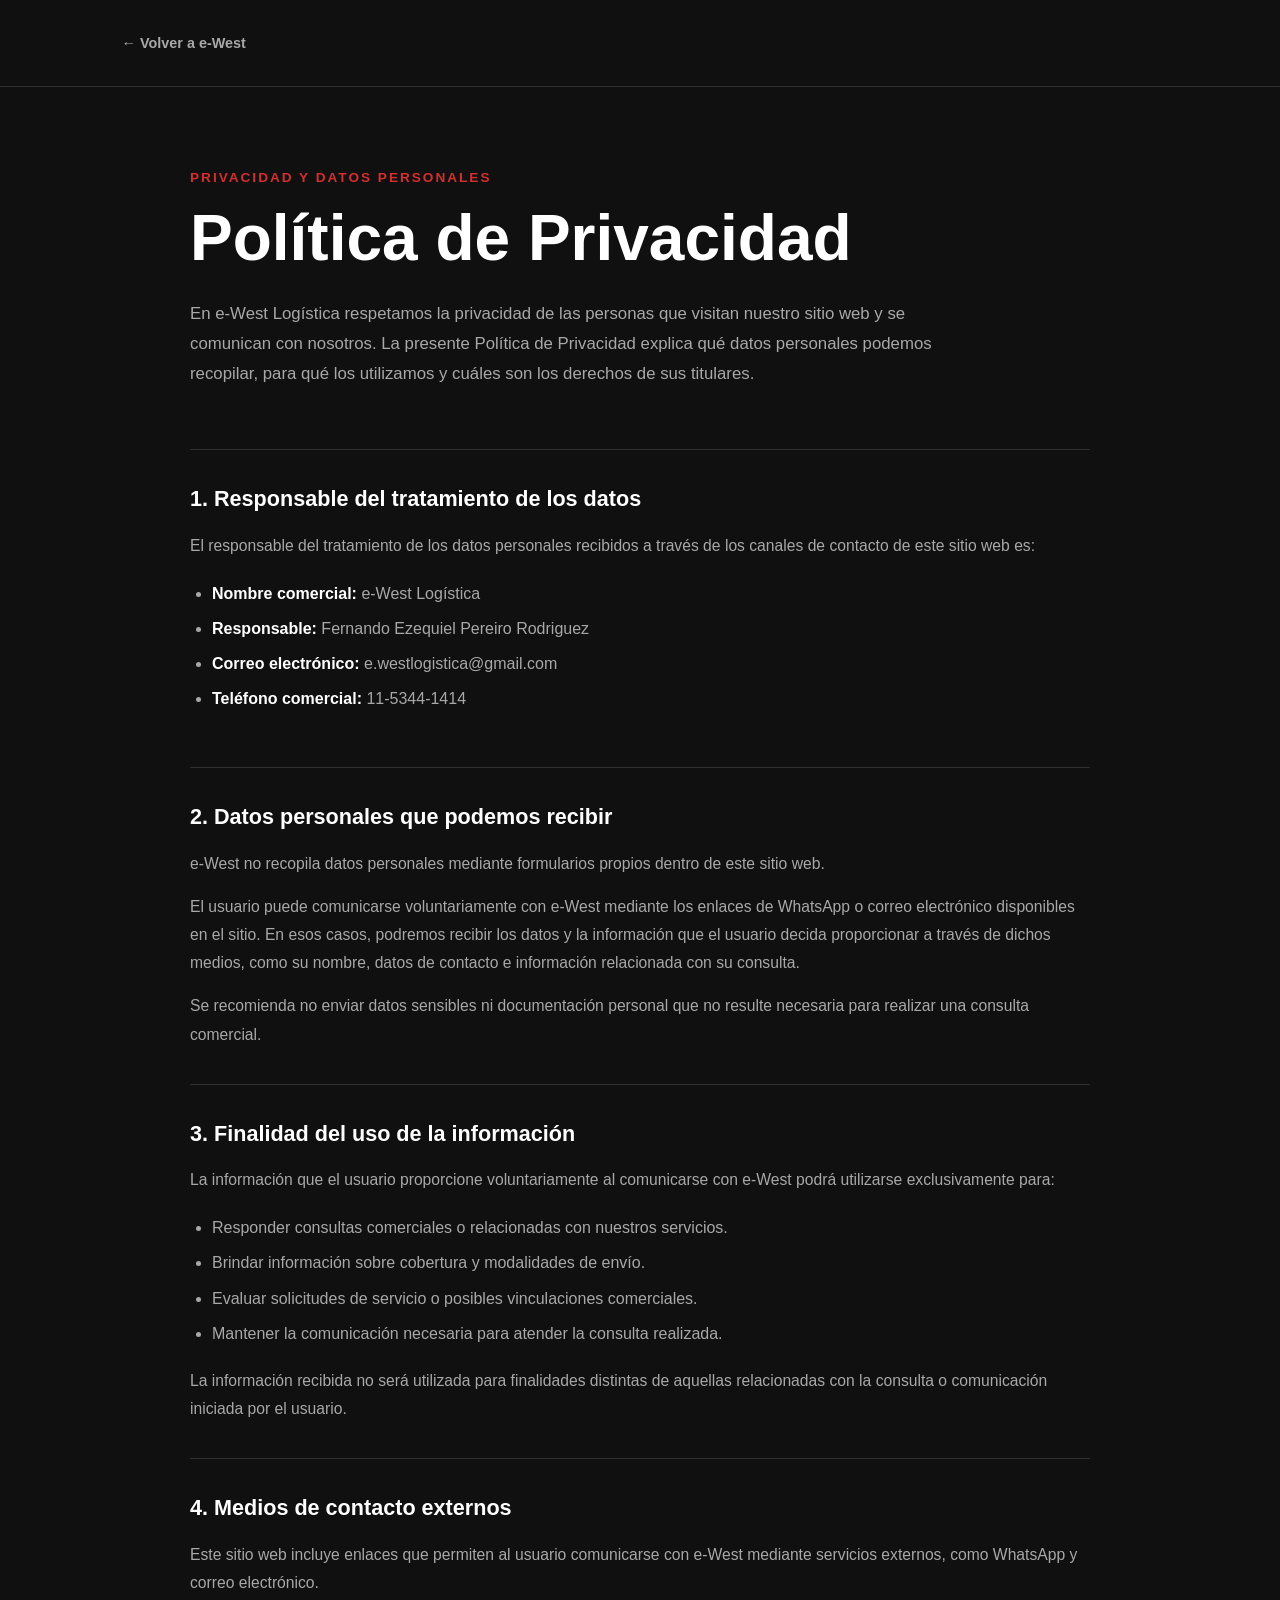
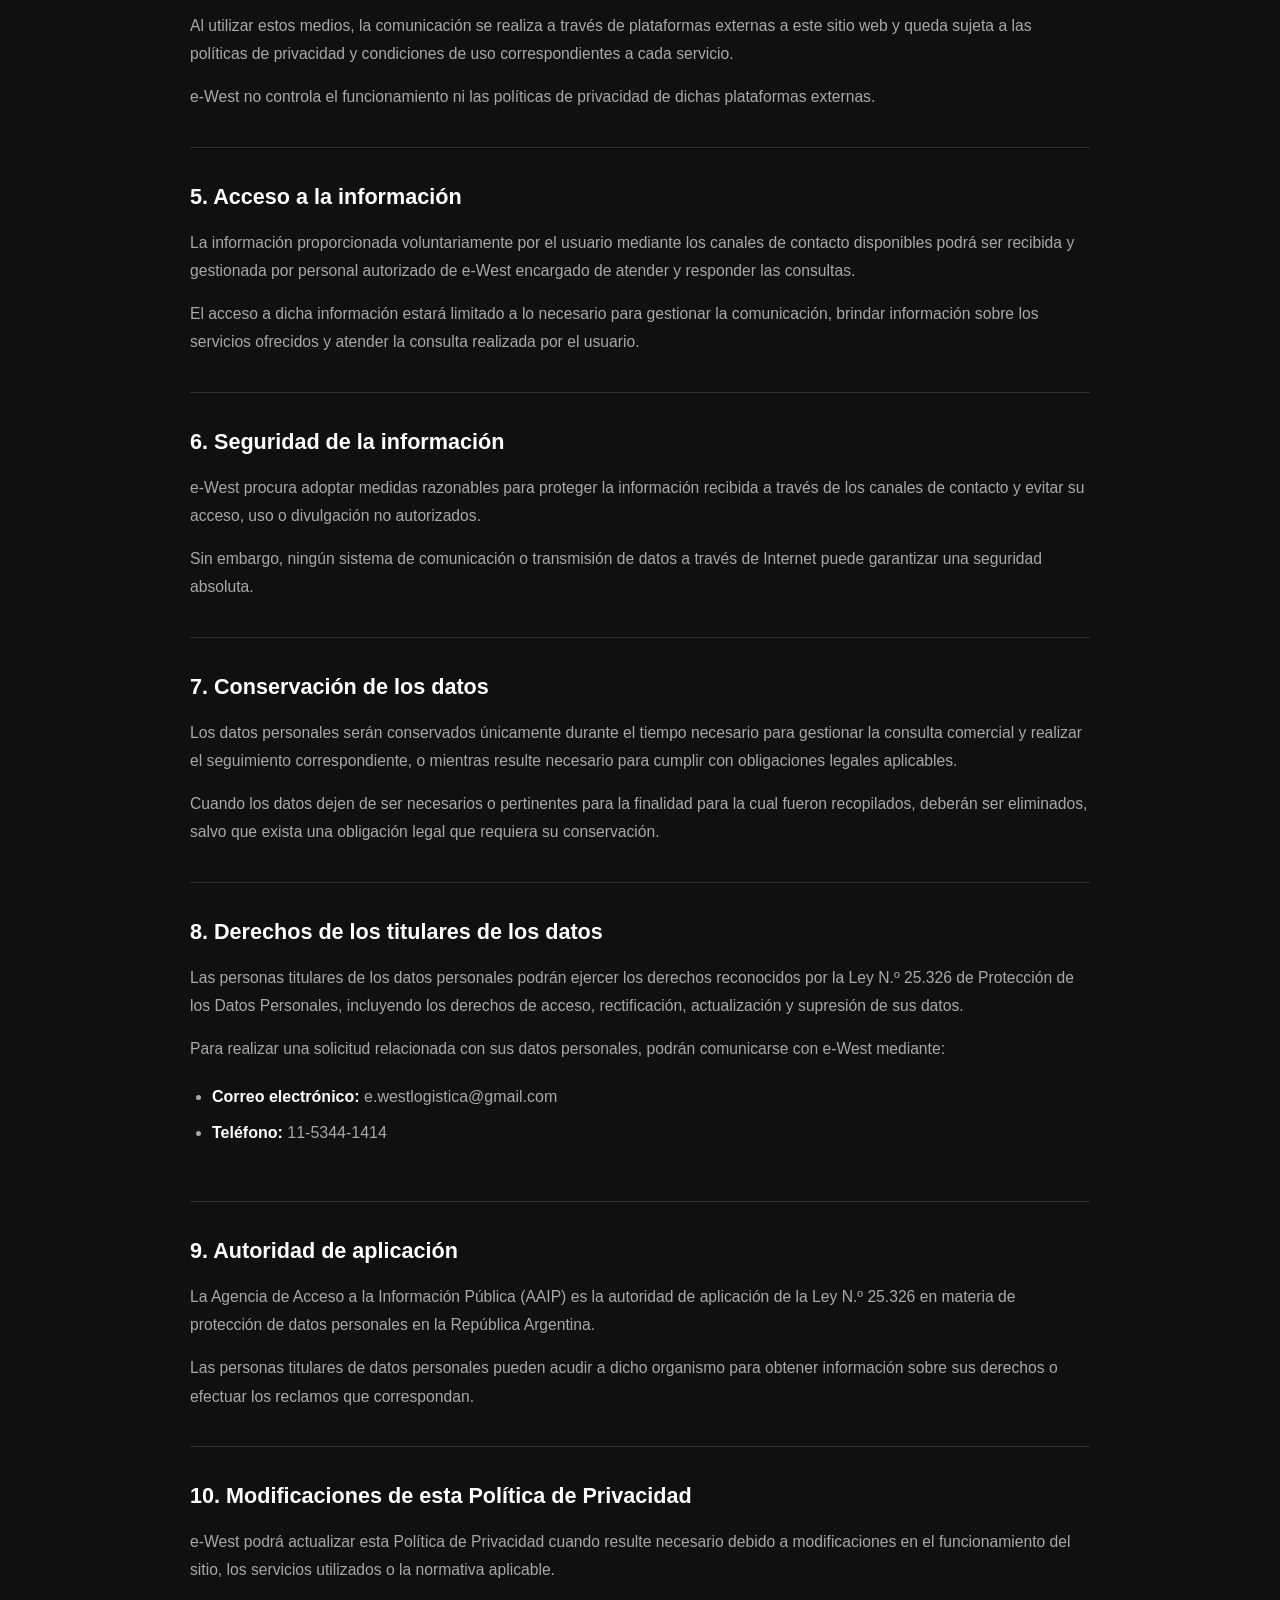
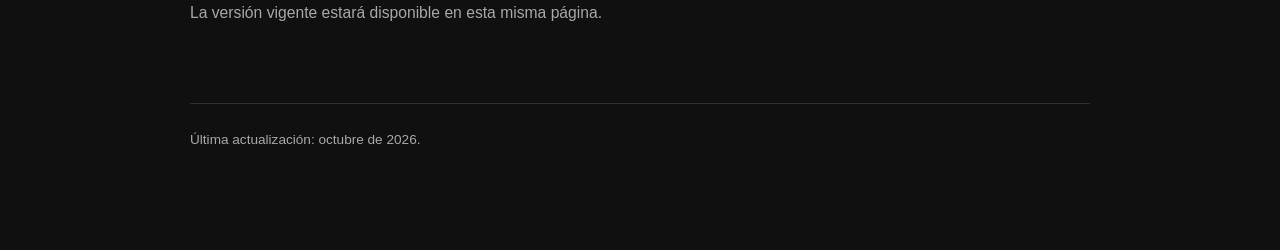
==== commit aea179a2: "Actualizacion de politica de privacidad" ====
--- a/privacidad.html
+++ b/privacidad.html
@@ -40,34 +40,28 @@
           <h2>1. Responsable del tratamiento de los datos</h2>
 
           <p>
-            El responsable del tratamiento de los datos personales recopilados a
-            través de este sitio web es:
+            El responsable del tratamiento de los datos personales recibidos a
+            través de los canales de contacto de este sitio web es:
           </p>
 
           <ul>
+            <li>
+              <strong>Nombre comercial:</strong>
+              e-West Logística
+            </li>
+
             <li>
               <strong>Responsable:</strong>
               Fernando Ezequiel Pereiro Rodriguez
             </li>
 
             <li>
-              <strong>CUIT:</strong>
-              20-35959234-6
-            </li>
-
-            <li>
-              <strong>Domicilio:</strong>
-              Santa Rosa 2144, Ituzaingó, Provincia de Buenos Aires, CP 1714,
-              Argentina.
-            </li>
-
-            <li>
               <strong>Correo electrónico:</strong>
               e.westlogistica@gmail.com
             </li>
 
             <li>
-              <strong>Teléfono:</strong>
+              <strong>Teléfono comercial:</strong>
               11-5344-1414
             </li>
           </ul>
